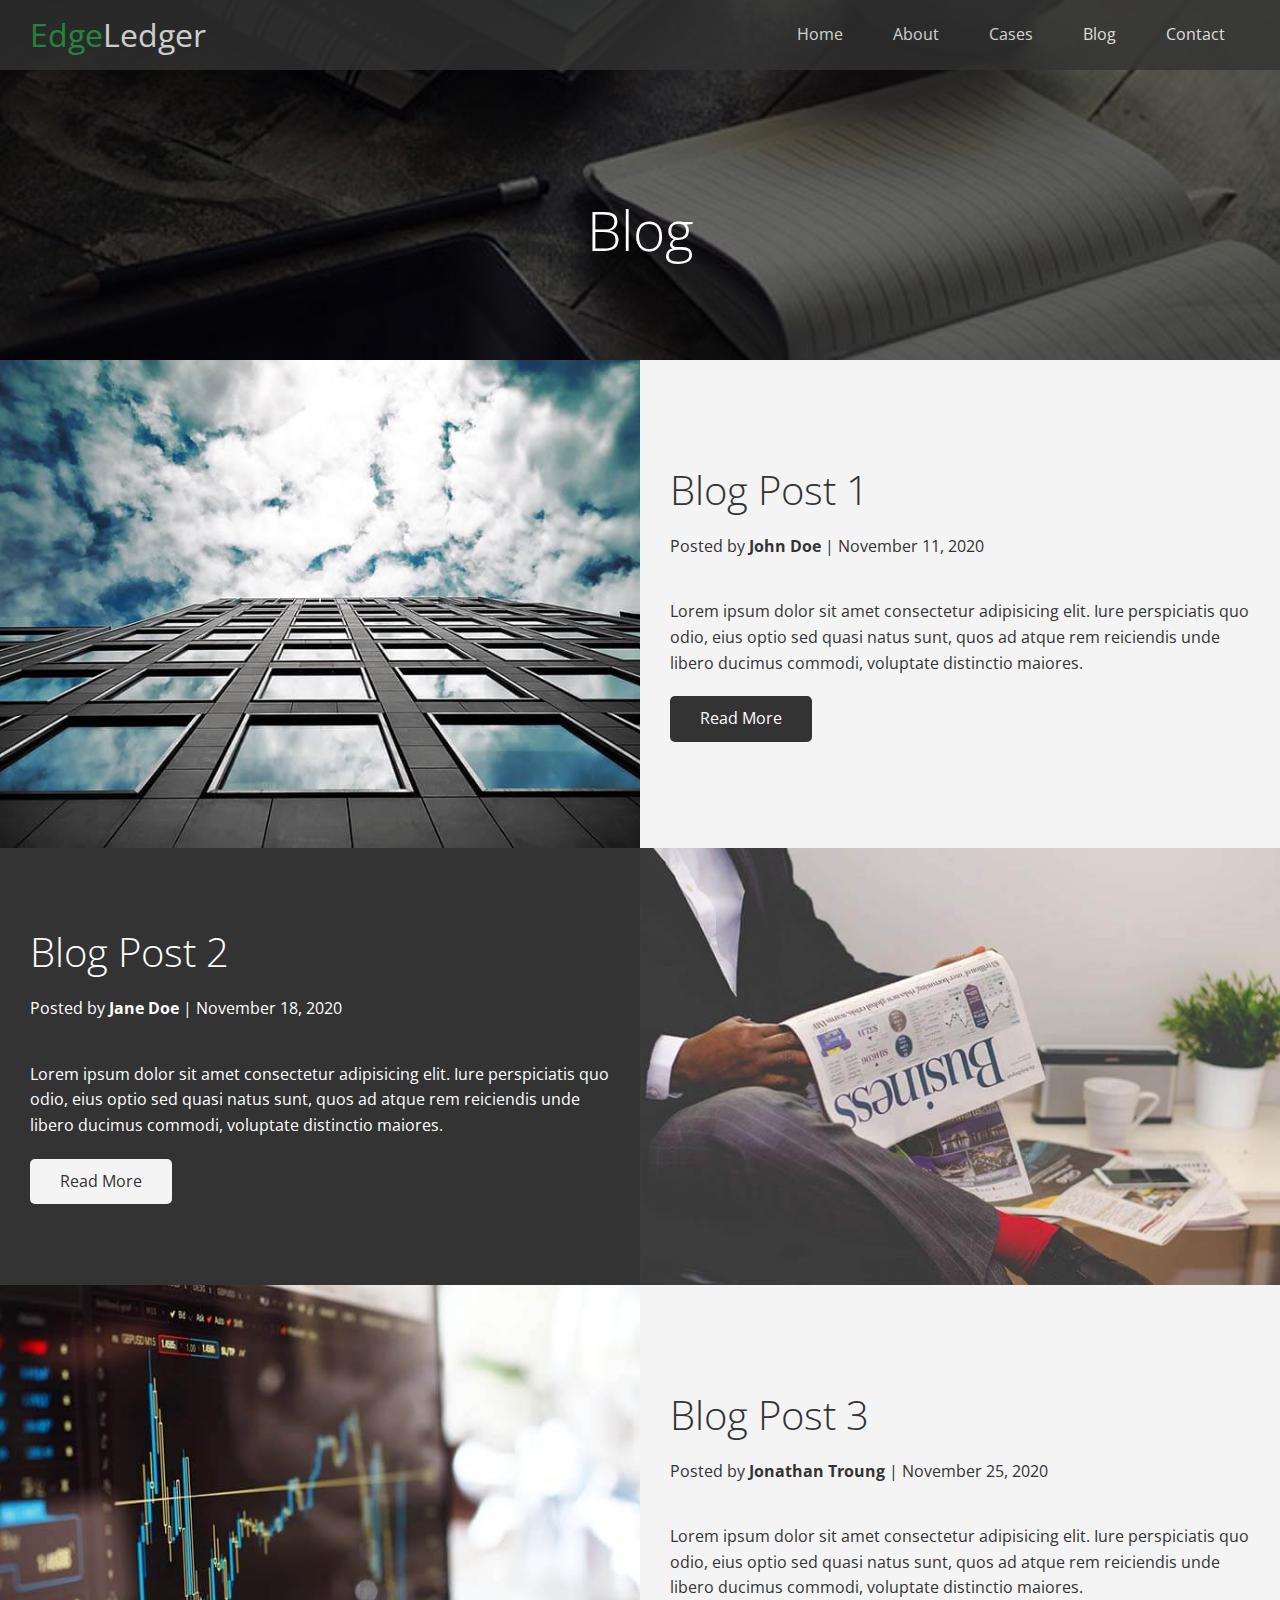
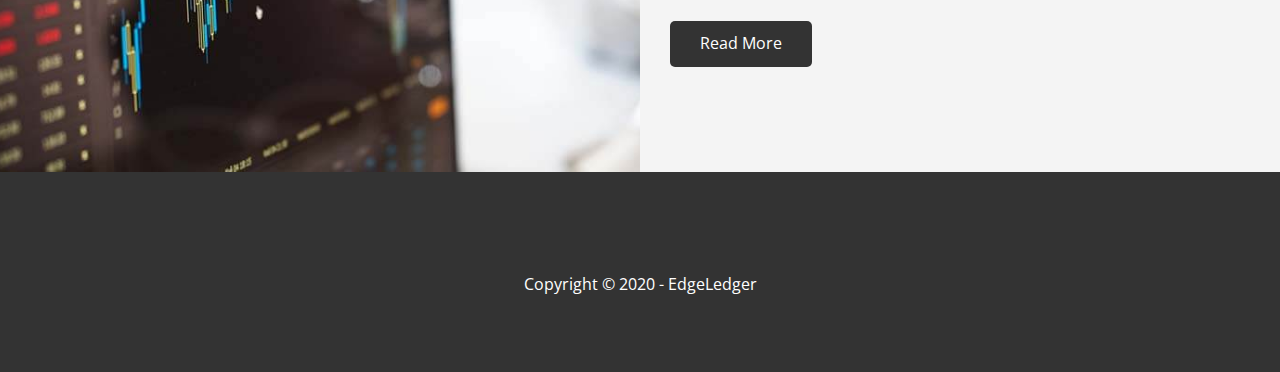
==== blog.html @ a56e9eb5 "inner pages: blog and post" ====
<!DOCTYPE html>
<html lang="en">
<head>
  <meta charset="UTF-8">
  <meta name="viewport" content="width=device-width, initial-scale=1.0">
  <link rel="stylesheet" href="https://cdnjs.cloudflare.com/ajax/libs/font-awesome/5.15.1/css/all.min.css" integrity="sha512-+4zCK9k+qNFUR5X+cKL9EIR+ZOhtIloNl9GIKS57V1MyNsYpYcUrUeQc9vNfzsWfV28IaLL3i96P9sdNyeRssA==" crossorigin="anonymous" />
  <link rel="stylesheet" href="css/utilities.css">
  <link rel="stylesheet" href="css/style.css">
  <title>Read Our Blog</title>
</head>
<body id="home">
  <header class="hero blog">
    <div id="navbar" class="navbar">
      <h1 class="logo">
        <span class="text-primary"><i class="fas fa-book-open"></i> Edge</span>Ledger
      </h1>
      <nav>
        <ul>
          <li><a href="index.html">Home</a></li>
          <li><a href="index.html#about">About</a></li>
          <li><a href="index.html#cases">Cases</a></li>
          <li><a href="index.html#blog">Blog</a></li>
          <li><a href="index.html#contact">Contact</a></li>
        </ul>
      </nav>
    </div>
    <div class="content">
      <h1>Blog</h1>
    </div>
  </header>
  <main>
    <article class="flex-columns">
      <div class="row">
        <div class="column">
          <div class="column-1">
            <img src="img/blog/blog1.jpg" alt="blog 1">
          </div>
        </div>
        <div class="column">
          <div class="column-2 bg-light">
            <h2>Blog Post 1</h2>
            <p class="meta">
              <i class="fas fa-user"></i> Posted by <strong>John Doe</strong> | November 11, 2020
            </p>
            <p>Lorem ipsum dolor sit amet consectetur adipisicing elit. Iure perspiciatis quo odio, eius optio sed quasi natus sunt, quos ad atque rem reiciendis unde libero ducimus commodi, voluptate distinctio maiores.</p>
            <a href="post.html" class="btn btn-dark">
              <i class="fas fa-chevron"></i> 
              Read More
            </a>
          </div>
        </div>
      </div>
    </article>
    
    <article class="flex-columns flex-reverse">
      <div class="row">
        <div class="column">
          <div class="column-1">
            <img src="img/blog/blog2.jpg" alt="blog 2">
          </div>
        </div>
        <div class="column">
          <div class="column-2 bg-dark">
            <h2>Blog Post 2</h2>
            <p class="meta">
              <i class="fas fa-user"></i> Posted by <strong>Jane Doe</strong> | November 18, 2020
            </p>
            <p>Lorem ipsum dolor sit amet consectetur adipisicing elit. Iure perspiciatis quo odio, eius optio sed quasi natus sunt, quos ad atque rem reiciendis unde libero ducimus commodi, voluptate distinctio maiores.</p>
            <a href="post.html" class="btn btn-light">
              <i class="fas fa-chevron"></i> 
              Read More
            </a>
          </div>
        </div>
      </div>
    </article>

    <article class="flex-columns">
      <div class="row">
        <div class="column">
          <div class="column-1">
            <img src="img/blog/blog3.jpg" alt="blog 3">
          </div>
        </div>
        <div class="column">
          <div class="column-2 bg-light">
            <h2>Blog Post 3</h2>
            <p class="meta">
              <i class="fas fa-user"></i> Posted by <strong>Jonathan Troung</strong> | November 25, 2020
            </p>
            <p>Lorem ipsum dolor sit amet consectetur adipisicing elit. Iure perspiciatis quo odio, eius optio sed quasi natus sunt, quos ad atque rem reiciendis unde libero ducimus commodi, voluptate distinctio maiores.</p>
            <a href="post.html" class="btn btn-dark">
              <i class="fas fa-chevron"></i> 
              Read More
            </a>
          </div>
        </div>
      </div>
    </article>
  </main>

  <footer class="footer bg-dark">
    <div class="social">
      <a href="#"><i class="fab fa-facebook fa-2x"></i></a>
      <a href="#"><i class="fab fa-twitter fa-2x"></i></a>
      <a href="#"><i class="fab fa-youtube fa-2x"></i></a>
      <a href="#"><i class="fab fa-linkedin fa-2x"></i></a>
    </div>
    <p>Copyright &copy; 2020 - EdgeLedger</p>
  </footer>
  
</body>
</html>
---- css/utilities.css ----
/* Text colors */
.text-primary {
  color: #28a745;
}

.text-secondary {
  color: #0284d0;
}

/* Button */
.btn {
  cursor: pointer;
  display: inline-block;
  padding: 10px 30px;
  color: #fff;
  background: #28a745;
  border: none;
  border-radius: 5px;
}

.btn:hover {
  opacity: 0.9;
}

.btn-primary, .bg-primary {
  background: #28a745;
  color: #fff;
}

.btn-secondary, .bg-secondary {
  background: #0284d0;
  color: #fff;
}

.btn-dark, .bg-dark {
  background: #333;
  color: #fff;
}

.btn-light, .bg-light {
  background: #f4f4f4;
  color: #333;
}

.btn-outline {
  background: transparent;
  border: 1px solid #fff;
}

/* Flex */
.flex-items {
  display: flex;
  text-align: center;
  justify-content: center;
  align-items: center;
  height: 100%;
}

.flex-items > div { /* direct div child */
  padding: 20px;
}

/* Flex columns */
.flex-columns.flex-reverse .row {
  flex-direction: row-reverse;
}

.flex-columns .row {
  display: flex;
  flex-direction: row; /* default */
  flex-wrap: wrap;
  width: 100%;
}

.flex-columns .column {
  display: flex;
  flex-direction: column;
  flex-basis: 100%;
  flex: 1;
}

.flex-columns .column .column-1, 
.flex-columns .column .column-2 {
  height: 100%;
}

.flex-columns img {
  width: 100%;
  height: 100%;
  object-fit: cover; /* covers img w/o squishing img; similar to background cover */
}

.flex-columns .column-2 {
  display: flex;
  flex-direction: column;
  align-items: flex-start;
  justify-content: center;
  padding: 30px;
}

.flex-columns h2 {
  font-size: 40px;
  font-weight: 100;;
}

.flex-columns h4 {
  margin-bottom: 10px;
}

.flex-columns p {
  margin: 20px 0;
}

/* Section header */
.section-header {
  padding: 30px;
  display: flex;
  flex-direction: column;
  align-items: center;
  justify-content: center;
  text-align: center;
}

.section-header h2 {
  font-size: 40px;
  margin: 20px 0;
}

.section-padding {
  padding: 20px 20px 40px;
}

/* Flex grid */
.flex-grid .row {
  display: flex;
  flex-wrap: wrap;
  padding: 0 4px;
}

.flex-grid .column {
  flex: 25%;
  max-width: 25%;
  padding: 0 4px;
}
---- css/style.css ----
@import url('https://fonts.googleapis.com/css2?family=Open+Sans:wght@300;400&display=swap');

* {
  box-sizing: border-box;
  padding: 0;
  margin: 0;
}

body {
  font-family: 'Open Sans', sans-serif;
  background: #fff;
  color: #333;
  line-height: 1.6;
}

ul {
  list-style: none;
}

a {
  color: #333;
  text-decoration: none;
}

h1, h2 {
  font-weight: 300;
  line-height: 1.2;
}

p {
  margin: 10px 0;
}

img {
  width: 100%;
}

/* Navbar */
.navbar {
  display: flex;
  align-items: center;
  justify-content: space-between;
  background: #333;
  color: #fff;
  opacity: 0.8;
  width: 100%;
  height: 70px;
  position: fixed;
  top: 0px;
  padding: 0 30px;
}

.navbar a {
  color: #fff;
  padding: 10px 20px;
  margin: 0 5px;
}

.navbar a:hover {
  border-bottom: 2px solid #28a745;
}

.navbar ul {
  display: flex;
}

.navbar .logo {
  font-weight: 400;
}

/* Header */
.hero {
  background: url('../img/home/showcase.jpg') no-repeat center center/cover;
  height: 100vh;
  position: relative;
  color: #fff;
}

.hero .content {
  display: flex;
  flex-direction: column;
  align-items: center;
  justify-content: center;
  text-align: center;
  height: 100%;
  padding: 0 20px;
}

.hero .content h1 {
  font-size: 55px;
}

.hero .content p {
  font-size: 23px;
  max-width: 600px;
  margin: 20px 0 30px;
}

.hero::before {
  content: '';
  position: absolute;
  top: 0;
  left: 0;
  width: 100%;
  height: 100%;
  background: rgba(0,0,0,0.6)
}

.hero * {
  z-index: 10;
}

.hero.blog {
  background: url('../img/home/blog.jpg') no-repeat center center/cover;
  height: 40vh;
}

/* Johann's extra improvements */
.hero.blog .content h1 {
  padding-top: 100px;
}

/* Icons */
.icons {
  padding: 30px;
}

.icons h3 {
  font-weight: bold;
  margin-bottom: 15px;
}

.icons i {
  background-color: #28a745;
  color: #fff;
  padding: 1rem;
  border-radius: 50%;
  margin-bottom: 15px;
}

.cases img:hover {
  opacity: 0.7;
}

/* Team */
.team img {
  border-radius: 50%;
}

/* Callback Form */
.callback-form {
  width: 100%;
  padding: 20px 0;
}

.callback-form label {
  display: block;
  margin-bottom: 5px;
}

.callback-form .form-control {
  margin-bottom: 15px;
}

.callback-form input {
  width: 100%;
  padding: 4px;
  height: 40px;
  border: 1px solid #f5f5f5;
}

.callback-form input:focus {
  outline-color: #28a745;
}

.callback-form .btn {
  padding: 12px 0;
  margin-top: 20px;
}

/* Post */
.post {
  padding: 50px 30px;
}

.post h2 {
  font-size: 40px;
  margin-bottom: 20px;
  padding-bottom: 10px;
  border-bottom: 1px solid #ccc;
}

.post .meta {
  margin-bottom: 30px;
}

.post img {
  width: 300px;
  border-radius: 50%;
  display: block;
  margin: 0 auto 30px;
}

/* Footer */
.footer {
  display: flex;
  flex-direction: column;
  align-items: center;
  justify-content: center;
  text-align: center;
  height: 200px;
}

.footer a {
  color: #fff;
}

.footer a:hover {
  color: #28a745;
}

.footer .social > * {
  margin: 0 15px;
}

/* Mobile */
@media(max-width: 768px) {
  .navbar {
    flex-direction: column;
    height: 120px;
    padding: 20px;    
  }

  .navbar a {
    padding: 10px 10px;
    margin: 0 3px;
  }

  .flex-items {
    flex-direction: column;
  }

  .flex-columns .column, .flex-grid .column {
    flex: 100%;
    max-width: 100%;
  }

  .team img {
    width: 70%;
  }

  /* Johann's extra improvements */
  .solutions .column-2 {
    align-items: center;
    text-align: center;
  }

  /* Johann's extra improvements */
  .blog .column-2 {
    align-items: center;
    text-align: center;
  }

  /* Johann's extra improvements */
  .contact .column-2 {
    align-items: center;
    text-align: center;
  }
}
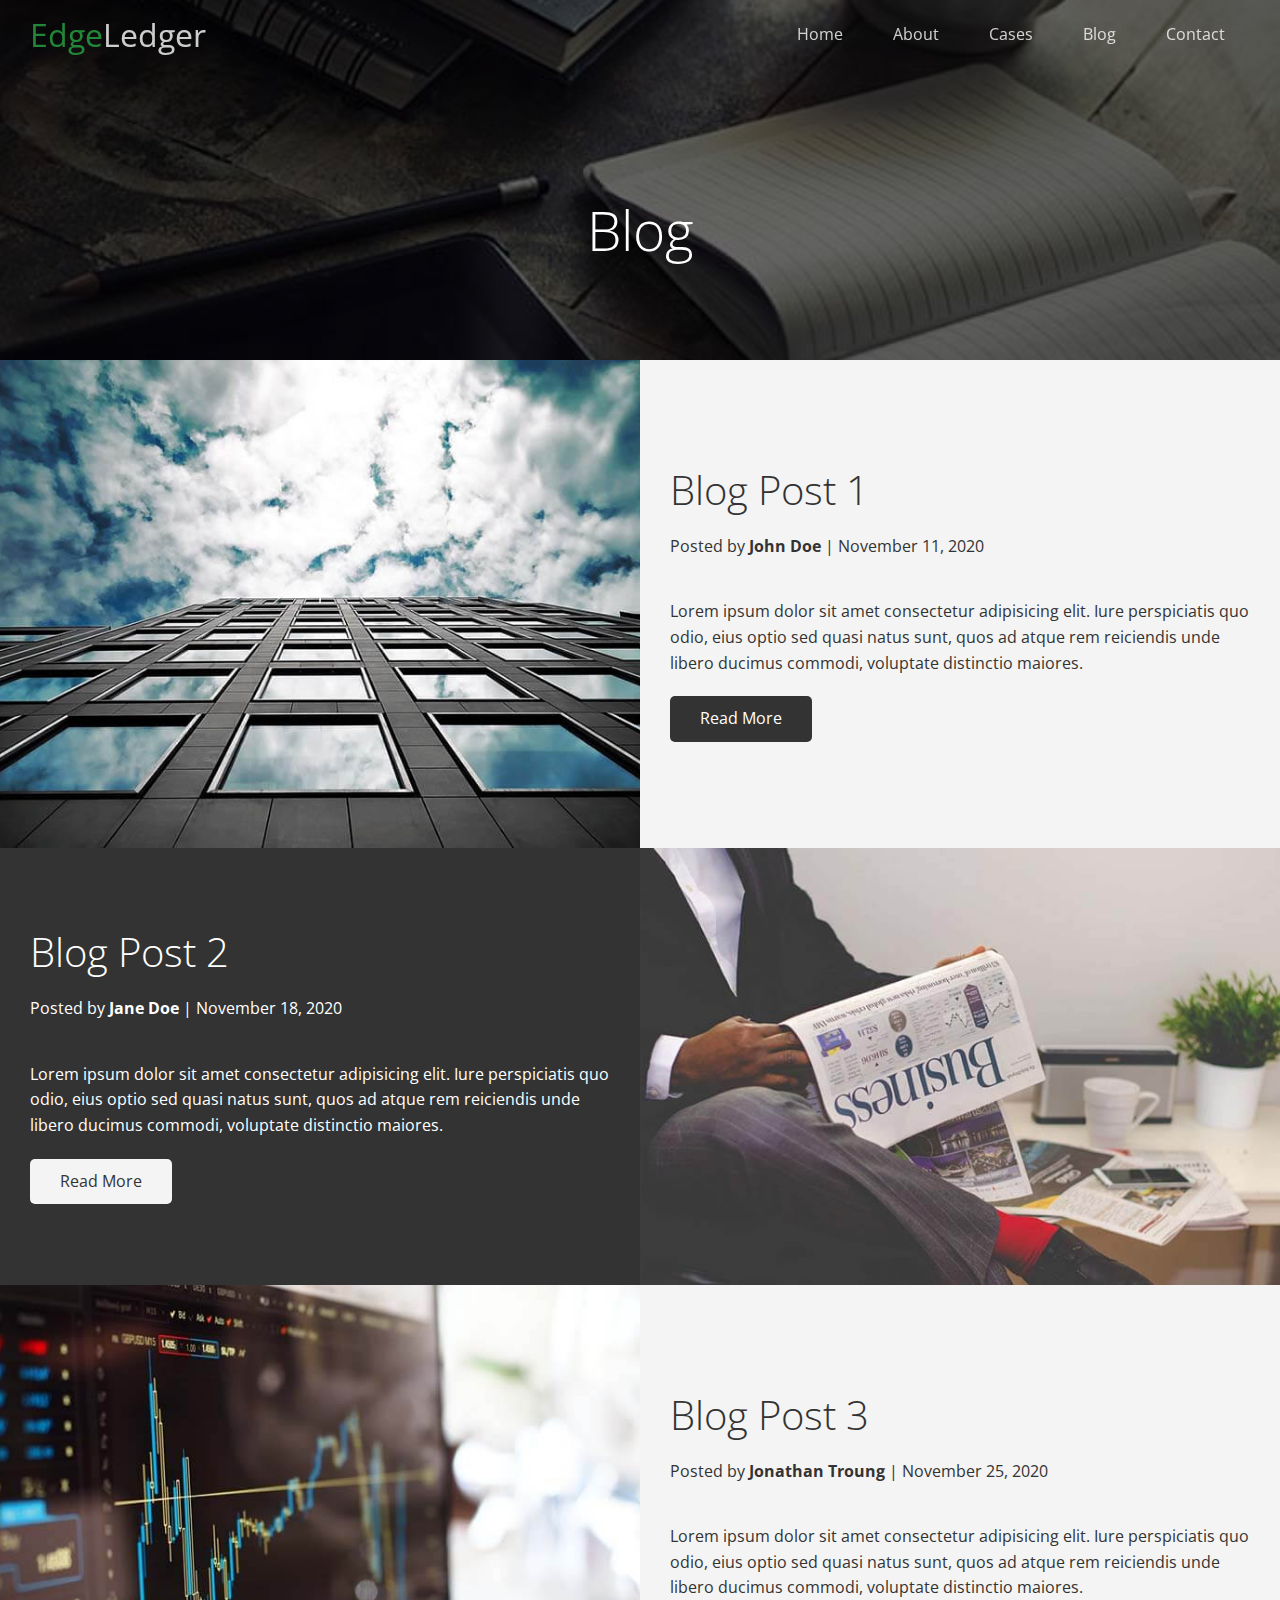
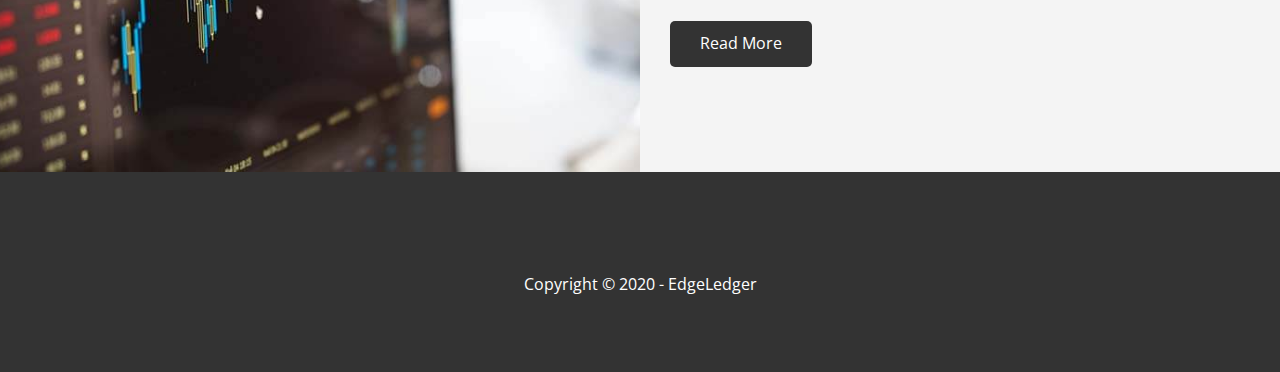
==== commit 68548f33: "navbar and lightbox effects (jquery)" ====
--- a/blog.html
+++ b/blog.html
@@ -10,7 +10,7 @@
 </head>
 <body id="home">
   <header class="hero blog">
-    <div id="navbar" class="navbar">
+    <div id="navbar" class="navbar top">
       <h1 class="logo">
         <span class="text-primary"><i class="fas fa-book-open"></i> Edge</span>Ledger
       </h1>
@@ -109,5 +109,25 @@
     <p>Copyright &copy; 2020 - EdgeLedger</p>
   </footer>
   
+  <script>
+    const navbar = document.getElementById('navbar')
+    let scrolled = false;
+
+    window.onscroll = function () {
+      if(window.pageYOffset > 100) {
+        navbar.classList.remove('top')
+        if(!scrolled) {
+          navbar.style.transform = 'translateY(-70px)';
+        }
+        setTimeout(function() {
+          navbar.style.transform = 'translateY(0)';
+          scrolled = true;
+        }, 200)
+      } else {
+        navbar.classList.add('top');
+        scrolled = false;
+      }
+    }
+  </script>
 </body>
 </html>--- a/css/style.css
+++ b/css/style.css
@@ -48,6 +48,12 @@
   position: fixed;
   top: 0px;
   padding: 0 30px;
+  /* for JS animation script in HTML */
+  transition: 1s;
+}
+
+.navbar.top {
+  background: transparent;
 }
 
 .navbar a {
